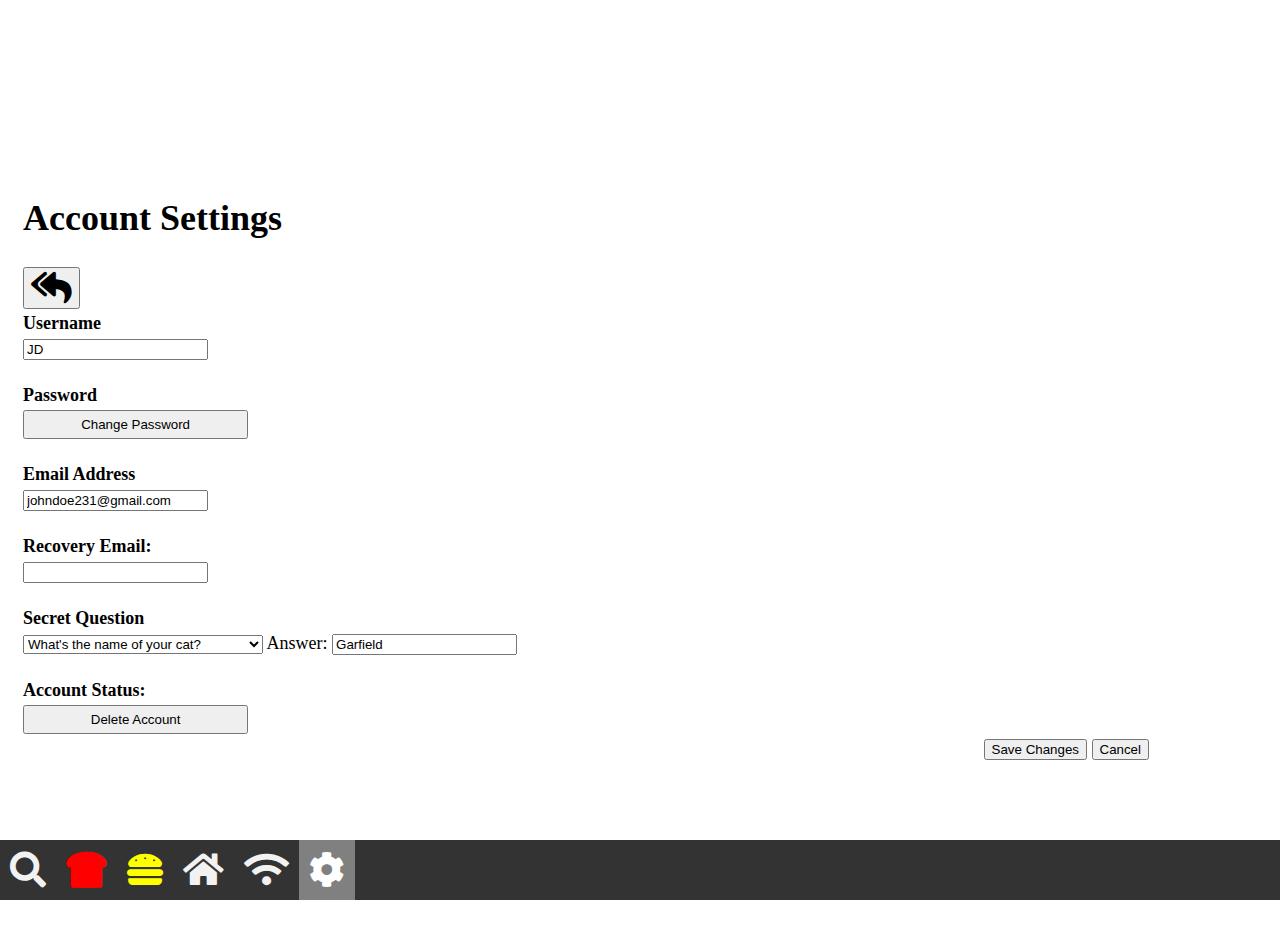
==== html/account_settings.html @ 208ac61b "commit" ====
<!doctype html>
<html>
<head>
  <meta charset="utf-8">
  <meta name="viewport" content="width=device-width, initial-scale=1">
  <link rel='stylesheet' href="https://use.fontawesome.com/releases/v5.7.0/css/all.css">
  <link rel="stylesheet" href="https://cdnjs.cloudflare.com/ajax/libs/font-awesome/4.7.0/css/font-awesome.min.css">
  <link href="https://fonts.googleapis.com/icon?family=Material+Icons" rel="stylesheet">
  <link rel="stylesheet" href="../css/settings.css">
  <title>Settings</title>
</head>

<body class="body1">
  <h1 class="body1_h1"></h1>

<div class="main">
  <div class="na">
    <a href="../html/home.html"><i class='fas fa-search' style='font-size:36px'></i></a>
    <a href="../html/ingredients.html"><i class='fas fa-bread-slice' style='font-size:36px; color: red'></i></a>
    <a href="../html/recipes.html"><i class='fas fa-hamburger' style='font-size:36px; color:yellow'></i></a>
    <a href="../index.html"><i class='fas fa-home' style='font-size:36px'></i></a>
    <a href="../html/wifi.html"><i class='fas fa-wifi' style='font-size:36px'></i></a>
    <a href="../html/settings.html" class="active"><i class='fas fa-cog' style='font-size:36px'></i></a>
  </div>
<div>
    <table style=" width:90%; margin:auto; margin-left: 10px; padding:20px 10px 20px 10px; text-align:start; font-size: 18px;">

        <tr>
            <th style="text-align:start;">
                <h1> Account Settings</h1>
            </th>
        </tr>
        <tr>
            <th style="text-align:start;">
              <button onClick="goBack()"><i class='fas fa-reply-all' style='font-size:36px'></i></button>
            </th>
        </tr>

        <th style="text-align:start;">
            Username
        </th>
        <tr>
            <td>
                <input type="text" name="username" value="JD">
                <br/><br/>
            </td>
        </tr>

        <th style="text-align:start;">
            Password
        </th>
        <tr>
            <td>
                <button style="width:20%; padding:5px 0 5px 0">
                    Change Password
                </button>
                <br/><br/>
            </td>
        </tr>

        </tr>

        <th style="text-align:start;">
            Email Address
        </th>
        <tr>
            <td>
                <input type="text" name="email_address" value="johndoe231@gmail.com">
                <br/><br/>
            </td>
        </tr>
        <th style="text-align:start;">
            Recovery Email:
        </th>
        <tr>
            <td>
                <input type="text" name="recovery_email_address" required>
                <br/><br/>
            </td>
        </tr>

        <th style="text-align:start;">
            Secret Question
        </th>
        <tr>
            <td>
                <select>
                    <option value="catname">What's the name of your cat?</option>
                    <option value="maiden">What's your maiden name?</option>
                    <option value="nickname">What was your childhood nickname?</option>
                </select>
                <span>Answer: </span><input type="text" name="answer" value="Garfield">
                <br/><br/>
            </td>
        </tr>

        <th style="text-align:start;">
            Account Status:
        </th>
        <tr>
            <td>
                <button style="width:20%; padding:5px 0 5px 0">
                    Delete Account
                </button>
                <br/>
            </td>
        </tr>
        <tr style="text-align:end;">
            <td>
            <button>Save Changes</button>
            <button>Cancel</button>
            </td>
        </tr>
    </table><br><br>
</div></div>





</body>
<script  src="../java/settings.js"></script>
</html>
---- css/settings.css ----
html {
  background-image: url("homefood.jpg");
  background-size: cover;
  background-position: center;
  background-attachment: fixed;
  height: 100%;
  width: auto;
}
.body1 {
  width:100%;
  padding: 10% 0;
  margin: auto;
  text-align: center;
}
.sidenav {
  height: 100%;
  width: 0;
  position: fixed;
  z-index: 1;
  top: 0;
  left: 0;
  background-color: #111;
  overflow-x: hidden;
  transition: 0.5s;
  padding-top: 60px;
  text-align:center;
}

.sidenav a {
  padding: 8px 8px 8px 32px;
  text-decoration: none;
  font-size: 25px;
  color: #818181;
  display: block;
  transition: 0.3s;

}

.sidenav a:hover{
  color: #f1f1f1;
}

.sidenav .closebtn {
  position: absolute;
  top: 0;
  right: 5%;
  font-size: 10%;
  margin-left: 50%;
}

@media screen and (max-height: 450px) {
  .sidenav {padding-top: 15px;}
  .sidenav a {font-size: 18px;}
}
.btn {
  background-color: #A9A9A9;
  border: none;
  color: white;
  font-size: 100%;
  cursor: pointer;
  padding: 5%;
  float: left;
  margin-left: 10%;
}
.btn1 {
  background-color: #A9A9A9;
  border: none;
  color: white;
  font-size: 25px;
  cursor: pointer;
  padding: 10%;

}
.h1h1{
  color: white;
  font-size: 50px;
  font-weight: bolder;
  background-color: #404040;
  text-align: center;
  width: 80%;
  margin-left: 10%;
  padding: 0 1px;
}
.sticky {
  position: fixed;
  top: 0;
  width: 100%;
}

.sticky + .content {
  padding-top: 60px;
}
.setcon {
  background-color: gray;
  width:90%;
  height:auto;
  padding: 5% 0;
  margin-left: 5%;
  border-radius: 20%;
  font-size: 32px;
  color: white;
}
.bv {
  padding: 5px;
  font-size: 25px;
}
.pd {
  font-weight: bold;
  font-size: 25px;
}
#cc11 {
  background-color: #333;
  padding: 10px;
  margin: auto;
  color: white;
  display: none;
  width: 50%;
}
#cc11 p {
  font-size: 25px;
}
#cc12 {
  background-color: #333;
  padding: 10px;
  margin: auto;
  color: white;
  display: none;
  width: 50%;
}
#cc12 p {
  font-size: 25px;
}
.na {
  overflow: hidden;
  background-color: #333;
  position: fixed;
  bottom: 0;
  width: 100%;
  color: white;
}

.na a {
  float: left;
  display: block;
  color: #f2f2f2;
  text-align: center;
  text-decoration: none;
  padding: 12px 10px;

}

.na a:hover {
  background: #f1f1f1;
  color: black;
}

.na a.active {
  background-color: gray;
  color: white;
}
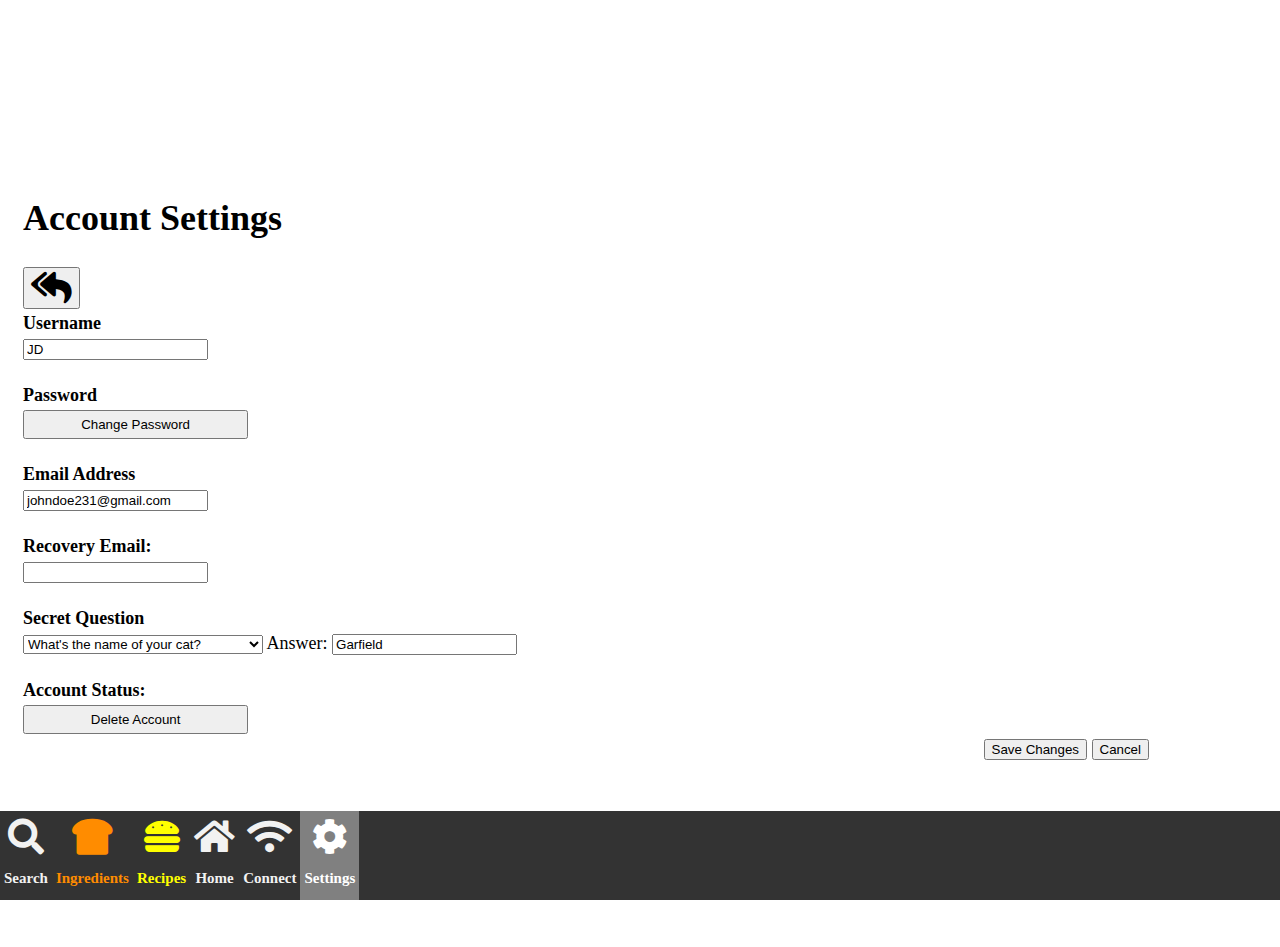
==== commit 9371e2e3: "push" ====
--- a/html/account_settings.html
+++ b/html/account_settings.html
@@ -15,12 +15,12 @@
 
 <div class="main">
   <div class="na">
-    <a href="../html/home.html"><i class='fas fa-search' style='font-size:36px'></i></a>
-    <a href="../html/ingredients.html"><i class='fas fa-bread-slice' style='font-size:36px; color: red'></i></a>
-    <a href="../html/recipes.html"><i class='fas fa-hamburger' style='font-size:36px; color:yellow'></i></a>
-    <a href="../index.html"><i class='fas fa-home' style='font-size:36px'></i></a>
-    <a href="../html/wifi.html"><i class='fas fa-wifi' style='font-size:36px'></i></a>
-    <a href="../html/settings.html" class="active"><i class='fas fa-cog' style='font-size:36px'></i></a>
+    <a href="../html/home.html"><i class='fas fa-search' style='font-size:36px'><p style="font-size: 15px">Search</p></i></a>
+    <a href="../html/ingredients.html"><i class='fas fa-bread-slice' style='font-size:36px; color: darkorange'><p style="font-size: 15px">Ingredients</p></i></a>
+    <a href="../html/recipes.html"><i class='fas fa-hamburger' style='font-size:36px; color:yellow'><p style="font-size: 15px">Recipes</p></i></a>
+    <a href="../index.html"><i class='fas fa-home' style='font-size:36px'><p style="font-size: 15px">Home</p></i></a>
+    <a href="../html/wifi.html"><i class='fas fa-wifi' style='font-size:36px'><p style="font-size: 15px">Connect</p></i></a>
+    <a href="../html/settings.html" class="active"><i class='fas fa-cog' style='font-size:36px'><p style="font-size: 15px">Settings</p></i></a>
   </div>
 <div>
     <table style=" width:90%; margin:auto; margin-left: 10px; padding:20px 10px 20px 10px; text-align:start; font-size: 18px;">
--- a/css/settings.css
+++ b/css/settings.css
@@ -145,8 +145,8 @@
   color: #f2f2f2;
   text-align: center;
   text-decoration: none;
-  padding: 12px 10px;
-
+  padding: 0 4px;
+  padding-top: 8px;
 }
 
 .na a:hover {
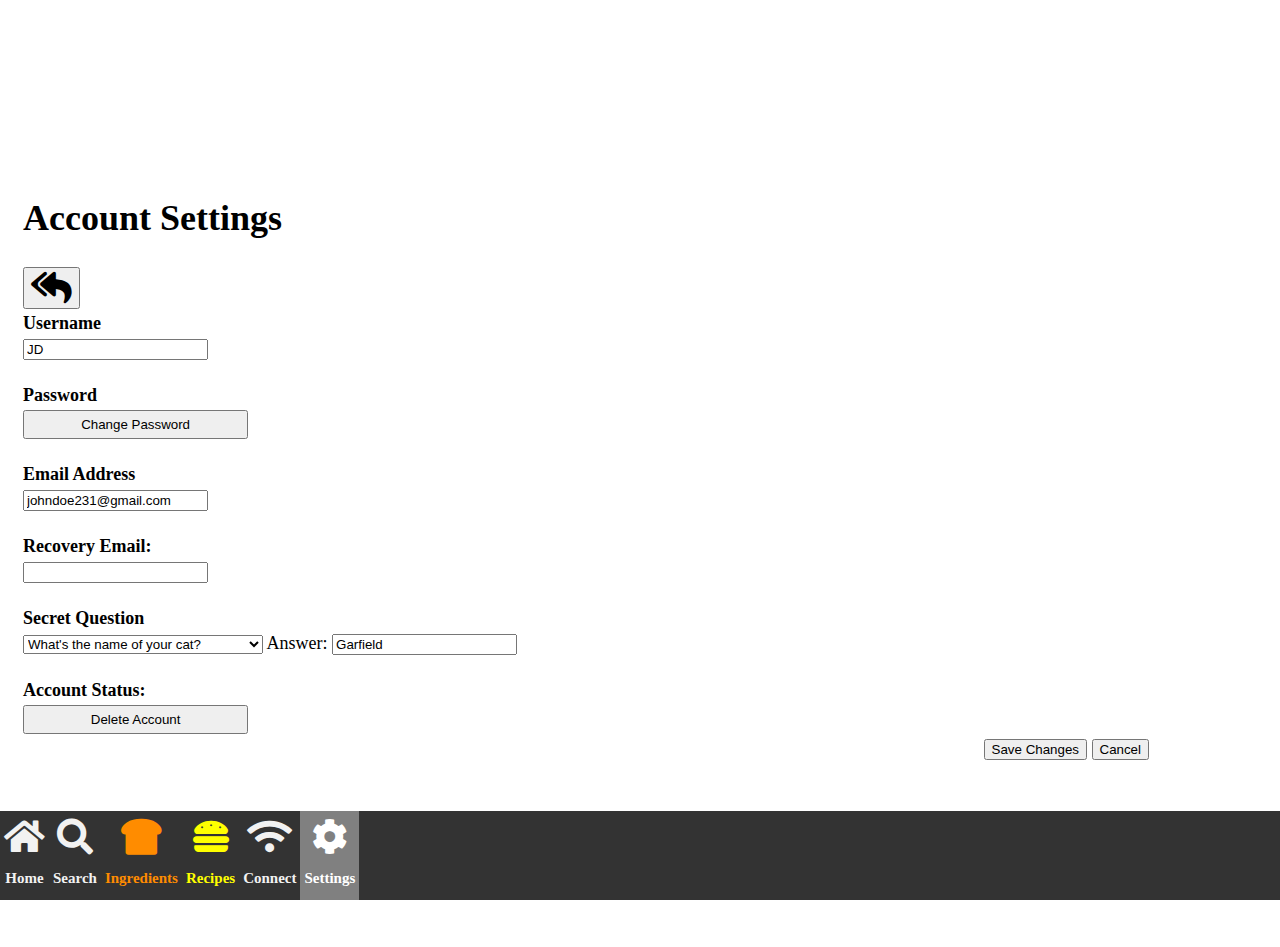
==== commit 15229fb1: "home position changed" ====
--- a/html/account_settings.html
+++ b/html/account_settings.html
@@ -15,10 +15,11 @@
 
 <div class="main">
   <div class="na">
+      <a href="../index.html"><i class='fas fa-home' style='font-size:36px'><p style="font-size: 15px">Home</p></i></a>
     <a href="../html/home.html"><i class='fas fa-search' style='font-size:36px'><p style="font-size: 15px">Search</p></i></a>
     <a href="../html/ingredients.html"><i class='fas fa-bread-slice' style='font-size:36px; color: darkorange'><p style="font-size: 15px">Ingredients</p></i></a>
     <a href="../html/recipes.html"><i class='fas fa-hamburger' style='font-size:36px; color:yellow'><p style="font-size: 15px">Recipes</p></i></a>
-    <a href="../index.html"><i class='fas fa-home' style='font-size:36px'><p style="font-size: 15px">Home</p></i></a>
+
     <a href="../html/wifi.html"><i class='fas fa-wifi' style='font-size:36px'><p style="font-size: 15px">Connect</p></i></a>
     <a href="../html/settings.html" class="active"><i class='fas fa-cog' style='font-size:36px'><p style="font-size: 15px">Settings</p></i></a>
   </div>
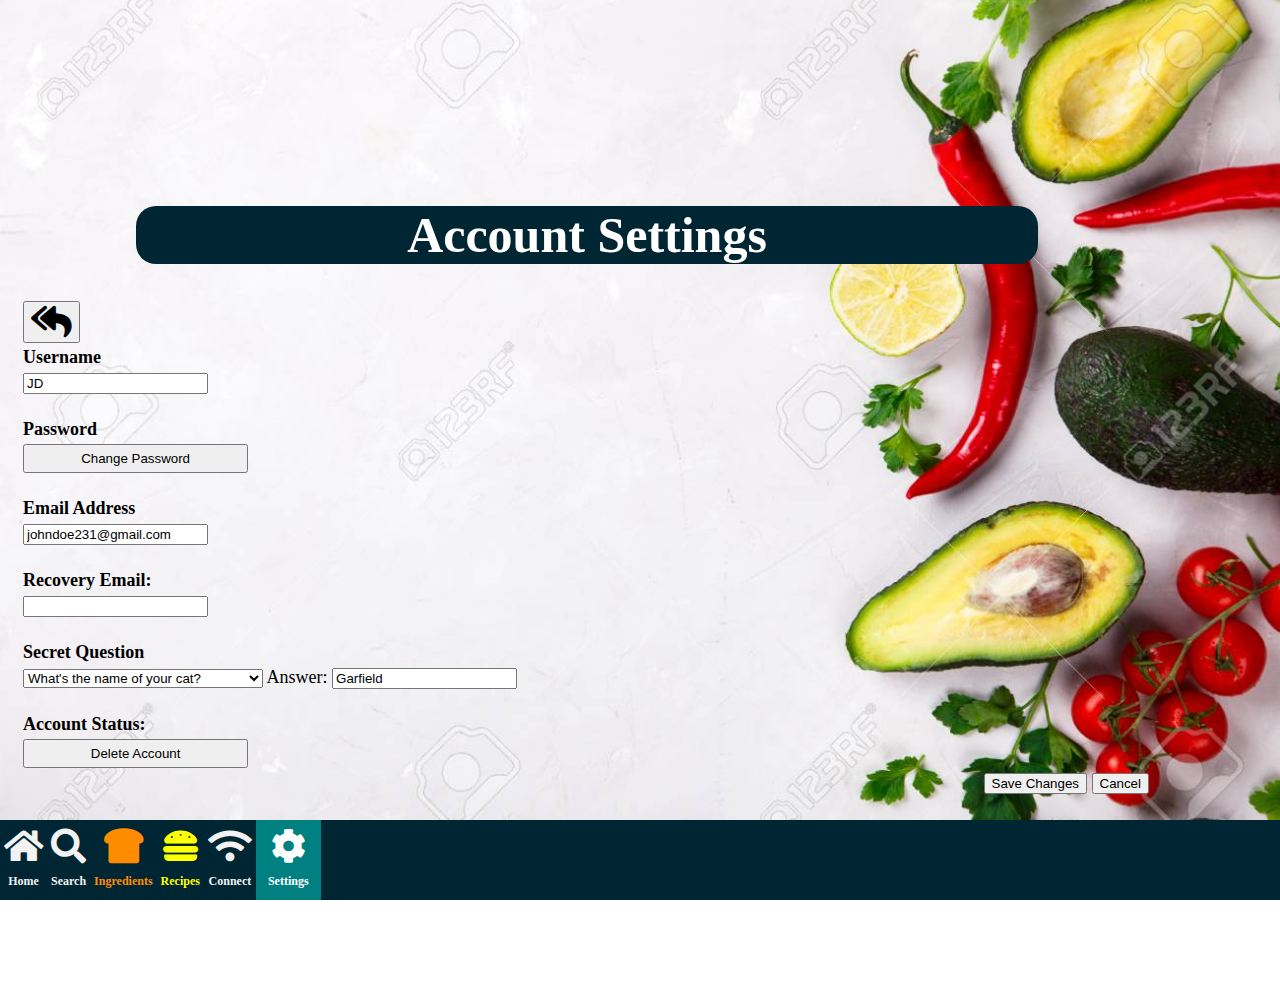
==== commit 7a019411: "graphics added" ====
--- a/html/account_settings.html
+++ b/html/account_settings.html
@@ -15,20 +15,20 @@
 
 <div class="main">
   <div class="na">
-      <a href="../index.html"><i class='fas fa-home' style='font-size:36px'><p style="font-size: 15px">Home</p></i></a>
-    <a href="../html/home.html"><i class='fas fa-search' style='font-size:36px'><p style="font-size: 15px">Search</p></i></a>
-    <a href="../html/ingredients.html"><i class='fas fa-bread-slice' style='font-size:36px; color: darkorange'><p style="font-size: 15px">Ingredients</p></i></a>
-    <a href="../html/recipes.html"><i class='fas fa-hamburger' style='font-size:36px; color:yellow'><p style="font-size: 15px">Recipes</p></i></a>
+      <a href="../index.html"><i class='fas fa-home' style='font-size:35px'><p style="font-size: 12px">Home</p></i></a>
+    <a href="../html/home.html"><i class='fas fa-search' style='font-size:35px'><p style="font-size: 12px">Search</p></i></a>
+    <a href="../html/ingredients.html"><i class='fas fa-bread-slice' style='font-size:35px; color: darkorange'><p style="font-size: 12px">Ingredients</p></i></a>
+    <a href="../html/recipes.html"><i class='fas fa-hamburger' style='font-size:35px; color:yellow'><p style="font-size: 12px">Recipes</p></i></a>
 
-    <a href="../html/wifi.html"><i class='fas fa-wifi' style='font-size:36px'><p style="font-size: 15px">Connect</p></i></a>
-    <a href="../html/settings.html" class="active"><i class='fas fa-cog' style='font-size:36px'><p style="font-size: 15px">Settings</p></i></a>
+    <a href="../html/wifi.html"><i class='fas fa-wifi' style='font-size:35px'><p style="font-size: 12px">Connect</p></i></a>
+    <a href="../html/settings.html" class="active"><i class='fas fa-cog' style='font-size:35px'><p style="font-size: 12px">Settings</p></i></a>
   </div>
 <div>
     <table style=" width:90%; margin:auto; margin-left: 10px; padding:20px 10px 20px 10px; text-align:start; font-size: 18px;">
 
         <tr>
             <th style="text-align:start;">
-                <h1> Account Settings</h1>
+                <h1 class="h1h1" style="border-radius: 20px; background-color:#002633" > Account Settings</h1>
             </th>
         </tr>
         <tr>
--- a/css/settings.css
+++ b/css/settings.css
@@ -132,11 +132,12 @@
 }
 .na {
   overflow: hidden;
-  background-color: #333;
+  background-color: #002633;
   position: fixed;
   bottom: 0;
   width: 100%;
   color: white;
+  height: 80px;
 }
 
 .na a {
@@ -145,8 +146,8 @@
   color: #f2f2f2;
   text-align: center;
   text-decoration: none;
-  padding: 0 4px;
-  padding-top: 8px;
+  padding: 8px 4px;
+
 }
 
 .na a:hover {
@@ -155,6 +156,7 @@
 }
 
 .na a.active {
-  background-color: gray;
+  background-color:  #008080;
   color: white;
+  padding: 8px 12px;
 }
